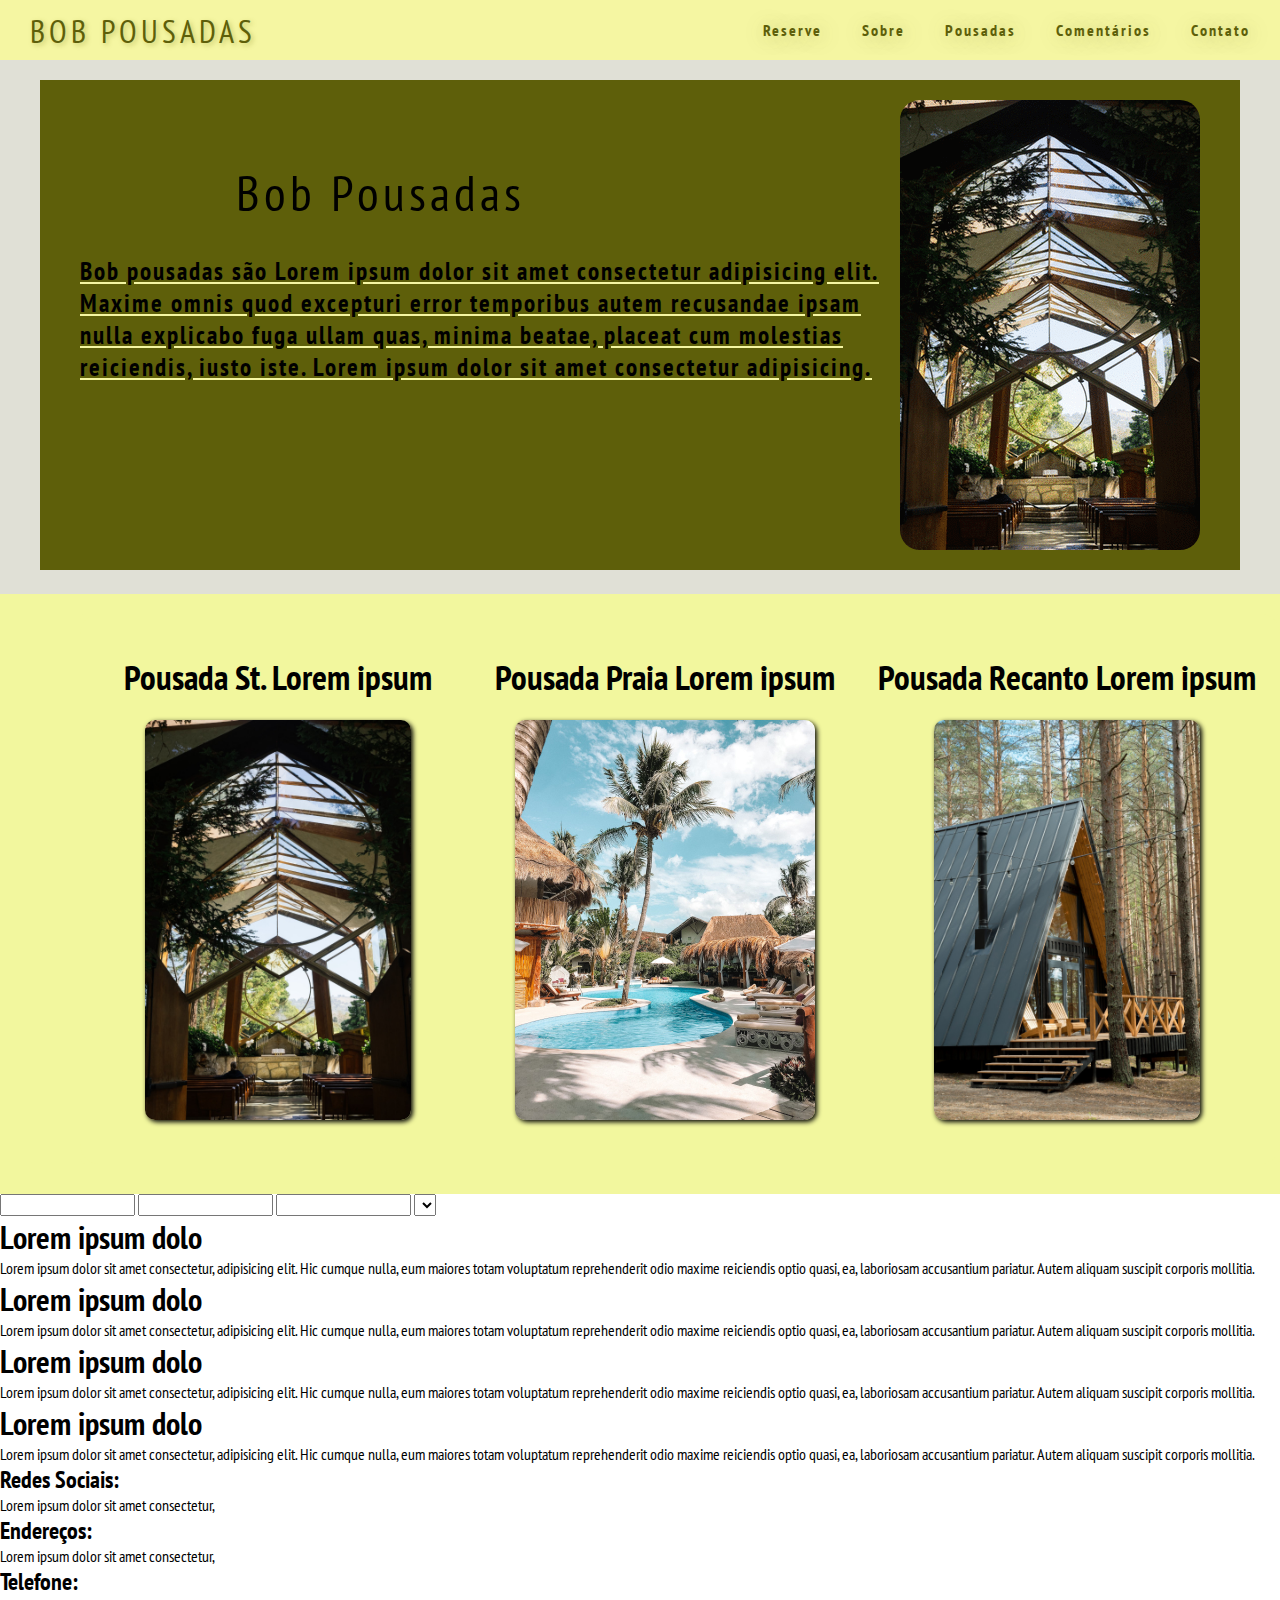
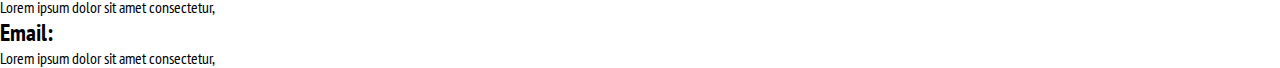
==== projetos/3.web-page-pousada/index.html @ eb2e187a "02/05" ====
<!DOCTYPE html>
<html lang="en">
<head>
    <meta charset="UTF-8">
    <meta name="viewport" content="width=device-width, initial-scale=1.0">
    <link rel="stylesheet" href="style.css">
    <link rel="icon" href="./images/icons8-cone-do-cão-64.png" type="image/png">
    <style>
        @import url('https://fonts.googleapis.com/css2?family=PT+Sans+Narrow&display=swap');
    </style>
    <title>Pousadas Bob</title>
</head>
<body>
    <div class="container">
        <header>
            <h1>Bob Pousadas</h1>
            <nav>
                <ul>
                    <li><a href="" class="areserva">Reserve</a></li>
                    <li><a href="" class="asobre">Sobre</a></li>
                    <li><a href="" class="apousada">Pousadas</a></li>
                    <li><a href="" class="acoment">Comentários</a></li>
                    <li><a href="" class="acontato">Contato</a></li>
                </ul>
            </nav>
        </header>

        <section class="about">
            <div class="content">
                <img src="./images/pousadas.gif" alt="">
                <h2>Bob Pousadas</h2>
                <p>Bob pousadas são Lorem ipsum dolor sit amet consectetur adipisicing elit. Maxime omnis quod excepturi error temporibus autem recusandae ipsam nulla explicabo fuga ullam quas, minima beatae, placeat cum molestias reiciendis, iusto iste. Lorem ipsum dolor sit amet consectetur adipisicing. </p>    
            </div>
        </section>
        
        <section class="places">

                    <div class="ftpousada">
                        <div class="ftsp1">
                            <h1>Pousada St. Lorem ipsum</h1>
                            <img class="ftsp" src="./images/pousada 1/5.jpg">
                        </div>
                        <div class="ftsp2">
                            <h1>Pousada Praia Lorem ipsum</h1>
                            <img class="ftsp" src="./images/pousada 2/2.jpg">
                        </div>
                        <div class="ftsp3">
                            <h1>Pousada Recanto Lorem ipsum</h1>
                            <img class="ftsp" src="./images/pousada 3/1.jpg">
                        </div>
                    </div>
                    <div class="infpousada">
                        <div class="inf pousada1">
                            <h1>St. Lorem ipsum</h1>
                            <p>Lorem ipsum dolor sit amet consectetur adipisicing elit. Nam deleniti dolorum ex, suscipit ipsam, illo porro possimus eos, obcaecati unde expedita natus at quidem numquam vero Lorem ipsum dolor sit amet consectetur adipisicing elit. 
                                <img  class= "ftinf" src="./images/pousada 1/3.jpg">
                            </p>
                        </div>
                        <div class="inf pousada2">
                            <h1>Praia Lorem ipsum</h1>
                            <p>Lorem ipsum dolor sit amet consectetur adipisicing elit. Nam deleniti dolorum ex, suscipit ipsam, illo porro possimus eos, obcaecati unde expedita natus at quidem numquam vero Lorem ipsum dolor sit amet consectetur adipisicing elit. <img  class= "ftinf" src="./images/pousada 2/1.jpg"></p>
                        </div>
                        <div class="inf pousada3">
                            <h1>Recanto Lorem ipsum </h1>
                            <p>Lorem ipsum dolor sit amet consectetur adipisicing elit. Nam deleniti dolorum ex, suscipit ipsam, illo porro possimus eos, obcaecati unde expedita natus at quidem numquam vero Lorem ipsum dolor sit amet consectetur adipisicing elit. <img  class= "ftinf" src="./images/pousada 3/5.jpg"></p>
                        </div>
                    </div>
        </section>





        <section class="formcontainer">
            <div>
                <form >
                    <input type="text">
                    <input type="text">
                    <input type="tel">
                    <select name="splaces" id="splaces">
                        
                    </select>
                </form>
            </div>
        </section>

        <article class="testimonial">
            <div><h1>Lorem ipsum dolo</h1><p>Lorem ipsum dolor sit amet consectetur, adipisicing elit. Hic cumque nulla, eum maiores totam voluptatum reprehenderit odio maxime reiciendis optio quasi, ea, laboriosam accusantium pariatur. Autem aliquam suscipit corporis mollitia.</p></div>
            <div><h1>Lorem ipsum dolo</h1><p>Lorem ipsum dolor sit amet consectetur, adipisicing elit. Hic cumque nulla, eum maiores totam voluptatum reprehenderit odio maxime reiciendis optio quasi, ea, laboriosam accusantium pariatur. Autem aliquam suscipit corporis mollitia.</p></div>
            <div><h1>Lorem ipsum dolo</h1><p>Lorem ipsum dolor sit amet consectetur, adipisicing elit. Hic cumque nulla, eum maiores totam voluptatum reprehenderit odio maxime reiciendis optio quasi, ea, laboriosam accusantium pariatur. Autem aliquam suscipit corporis mollitia.</p></div>
            <div><h1>Lorem ipsum dolo</h1><p>Lorem ipsum dolor sit amet consectetur, adipisicing elit. Hic cumque nulla, eum maiores totam voluptatum reprehenderit odio maxime reiciendis optio quasi, ea, laboriosam accusantium pariatur. Autem aliquam suscipit corporis mollitia.</p></div>
        </article>

        <footer class="contact">
            <div><h2>Redes Sociais:</h2><p>Lorem ipsum dolor sit amet consectetur,</p></div>
            <div><h2>Endereços:</h2><p>Lorem ipsum dolor sit amet consectetur,</p></div>
            <div><h2>Telefone:</h2><p>Lorem ipsum dolor sit amet consectetur,</p></div>
            <div><h2>Email:</h2><p>Lorem ipsum dolor sit amet consectetur,</p></div>
        </footer>
    </div>
    
</body>
</html>
---- projetos/3.web-page-pousada/style.css ----
*{
    font-family: 'PT Sans Narrow', sans-serif;
    margin: 0;
    padding: 0;
    box-sizing: border-box;
}

header{
    background-color: #F5F6A2;
    background-size: cover;
    height: 60px;
    color: #5e5f0a;
    position: sticky;
}
header h1{
    text-transform: uppercase;
    display: inline-block;
    position: absolute;
    padding: 10px 0;
    margin-left: 30px;
    font-weight: 400;
    letter-spacing: 4px;
    text-shadow: 2px 2px 5px rgba(124, 126, 21, 0.39);
}
header nav{
    display: inline-block;
    position: absolute;
    padding: 20px 0;
    right: 0;
    font-weight: bold;
}
header ul{
    display: flex;
    list-style-type: none;
    margin-right: 10px;
    letter-spacing: 2px;
    text-shadow: 2px 2px 20px rgba(103, 105, 25, 0.37);
}
header li{
    font-size: bold;
    margin: 0 20px;
}
header a{
    color: #5e5f0a;
    text-decoration: none;
    cursor: pointer;
}
header a:hover{
    color: black;
    text-shadow: 1px 1px 20px rgba(94, 94, 77, 0.925);
}


.about{
    padding: 20px;
    background-color: #e0e0d6;
    text-align: center;
}
.content{
    display: inline-block;
    width: 1200px;
    background-color: #5e5f0a;
    overflow: hidden;
    padding: 20px 40px;
}
.content img{
    float: right;
    border-radius: 20px;
}
.content h2{
    font-weight: 400;
    font-size: 50px;
    letter-spacing: 4px;
    max-width: 600px;
    margin-bottom: 30px;
    margin-top: 60px;
}
.content p{
    max-width: 800px;
    font-size: 25px;
    letter-spacing: 2px;
    font-weight: 550;
    text-align: left;
    text-decoration: underline #F5F6A2;

}






.places{
    background-color: #f2f79e;
    padding: 20px;
    position: relative;
    height: 600px;
}
.ftpousada{
    display: inline-block;
    background-color: #f2f79e;
    width: 1200px;
    position: absolute;
    z-index: 2;
    border-radius: 20px;
    transform: translate(5%);
    text-align: center;
}

.ftsp{
    height: 400px; 
    border-radius: 10px; box-shadow: 2px 2px 5px black;
}
.ftsp1{
    display: inline-block;
    margin: 40px;
}
.ftpousada h1{
    font-size: 35px;
    margin-bottom: 20px;
}

.ftsp2{
    display: inline-block;
    margin: 20px;
}
.ftsp3{
    display: inline-block;
    margin: 20px;
}
.ftpousada:hover{
    opacity: 0;
    transition: 0.5s;
}

.infpousada{
    display: inline-block;
    background-color:#f2f79e;
    z-index: 1;
    padding: 30px 0;
    width: 1200px;
    height: 550px;
    border-radius: 5px;
    position: absolute;
    transform: translate(5%);
    text-align: center;
}
.ftinf{
    height: 200px;
    margin-top: 30px;
    border-radius: 10px; box-shadow: 2px 2px 5px black;
}

.inf{
    display: inline-block;
    width: 30%;
    margin: 10px;
    position: absolute;
    top: 0;
}
.inf h1{
    font-size: 35px;
    margin-bottom: 40px;
}
.inf p{
    font-size: 25px;
    margin-bottom: 40px;
   
}
.pousada1{
    left: 20px;
}
.pousada2{
    transform: translateX(-50%);

}
.pousada3{
    right: 20px;
}
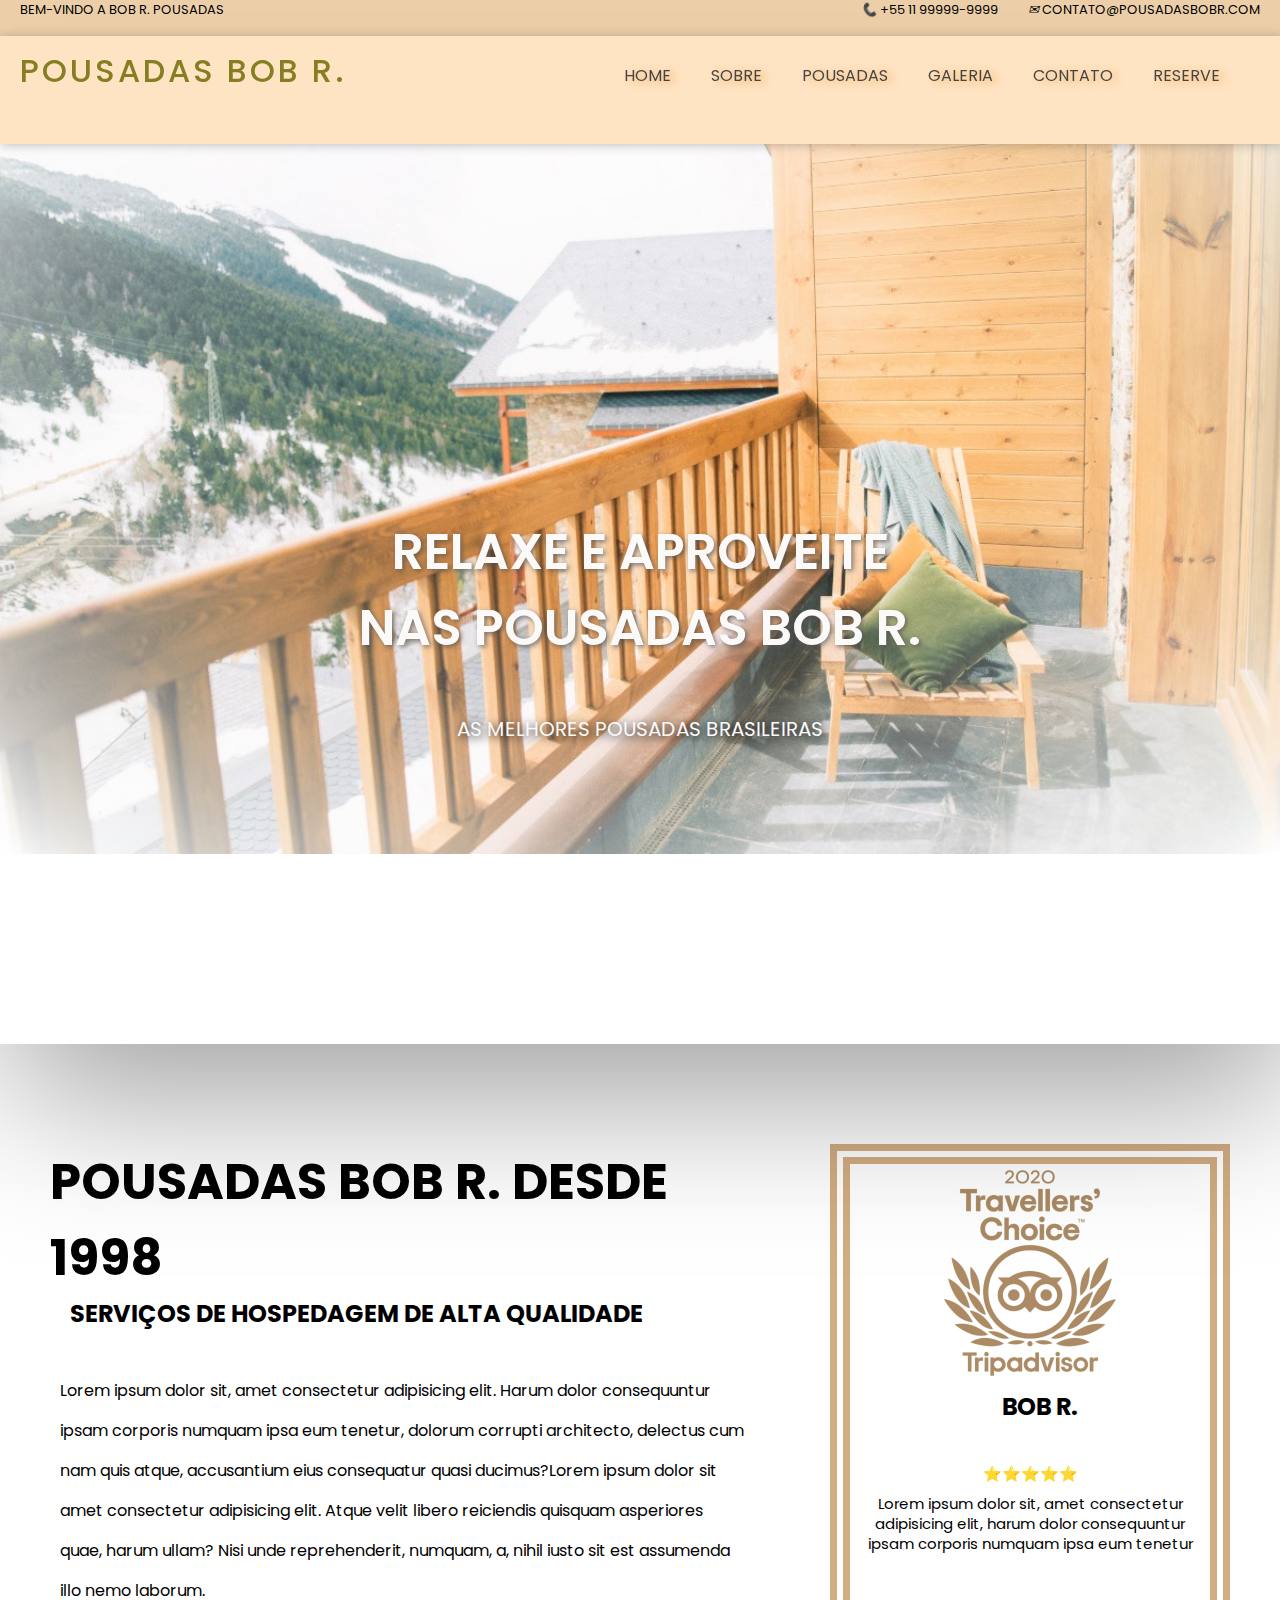
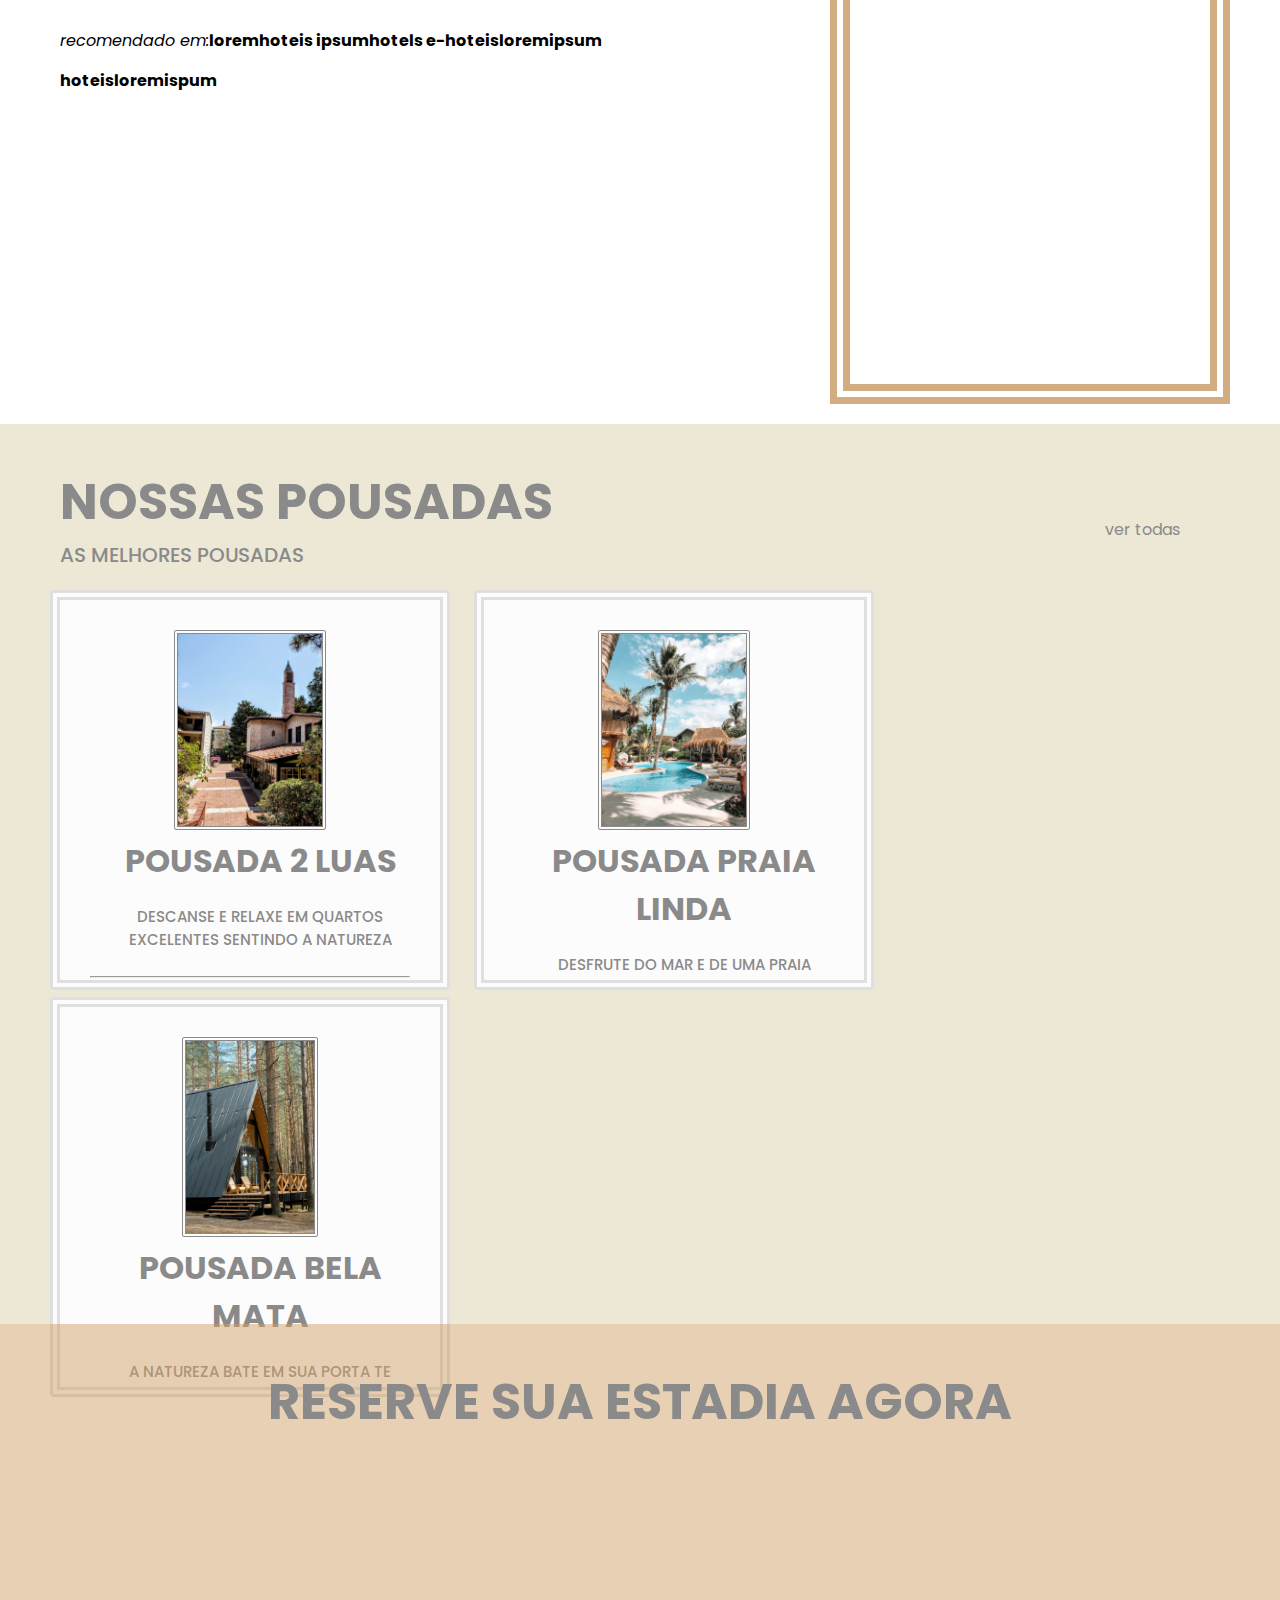
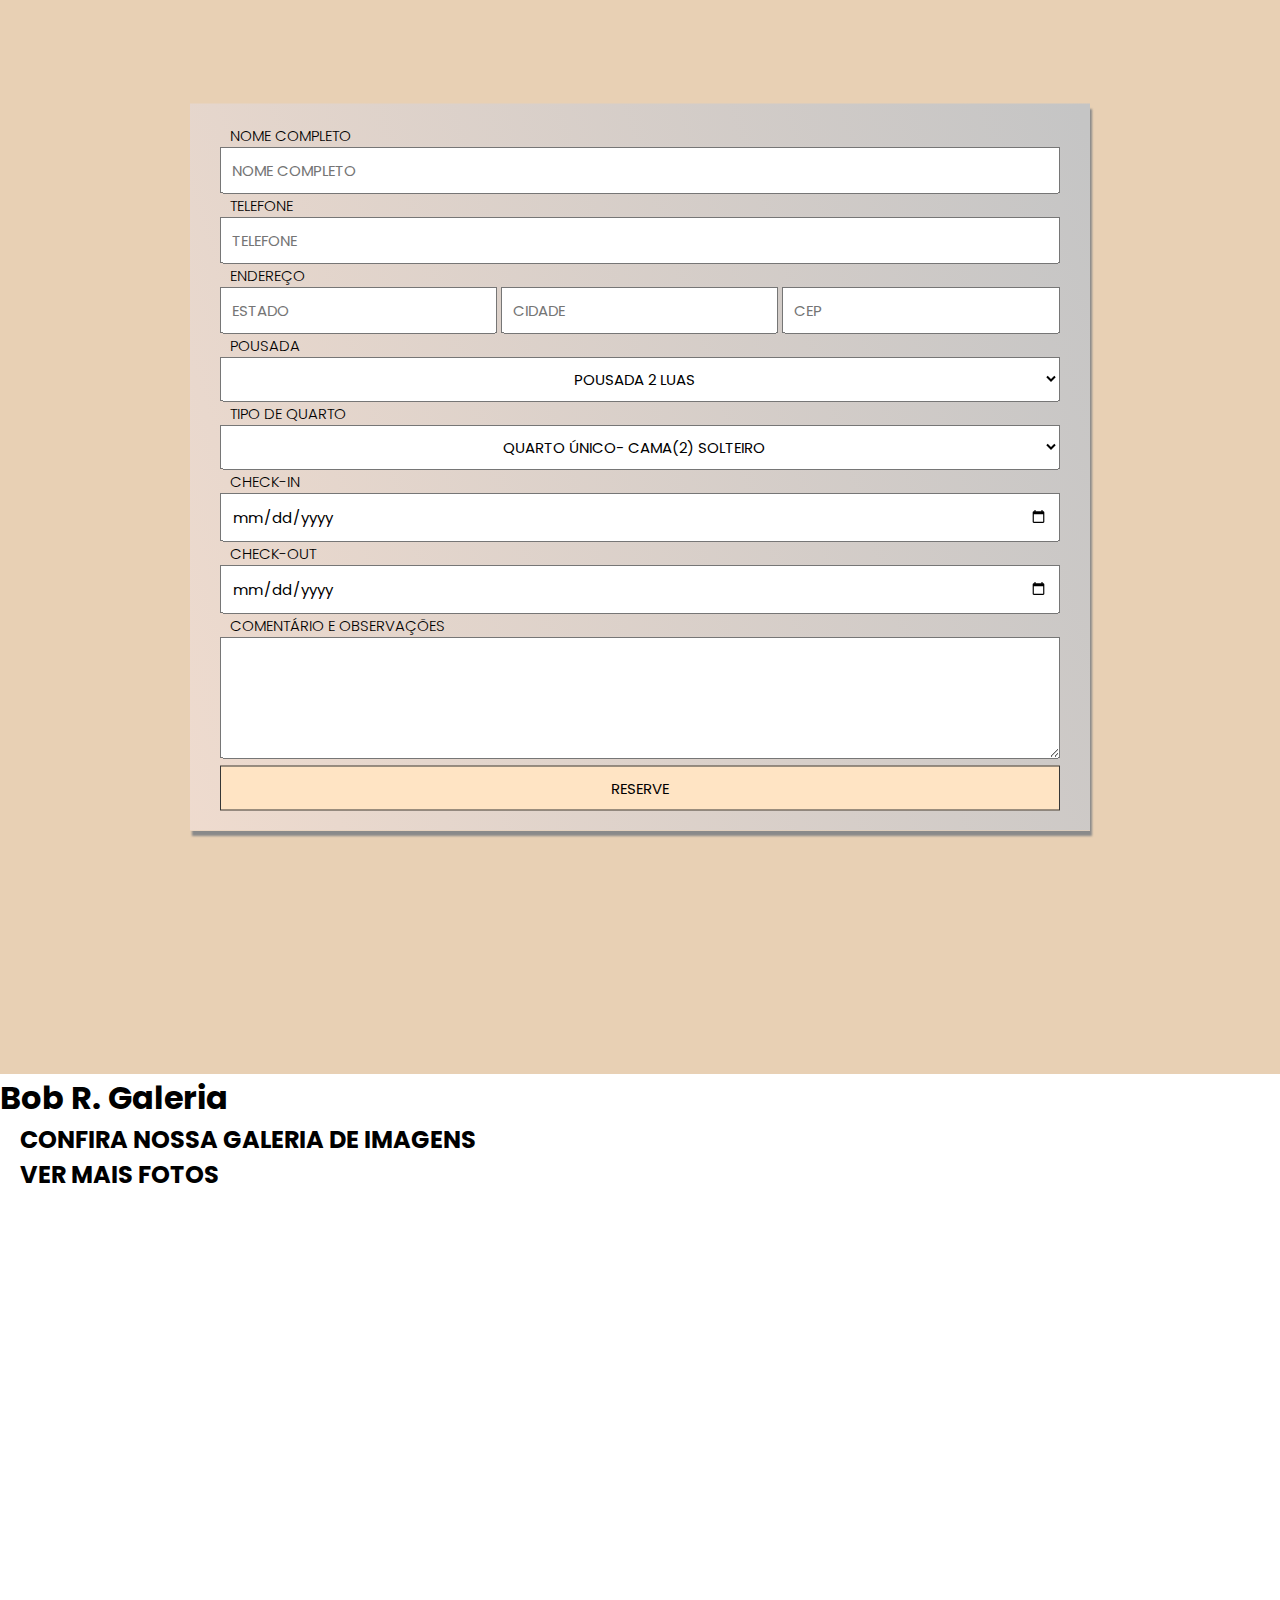
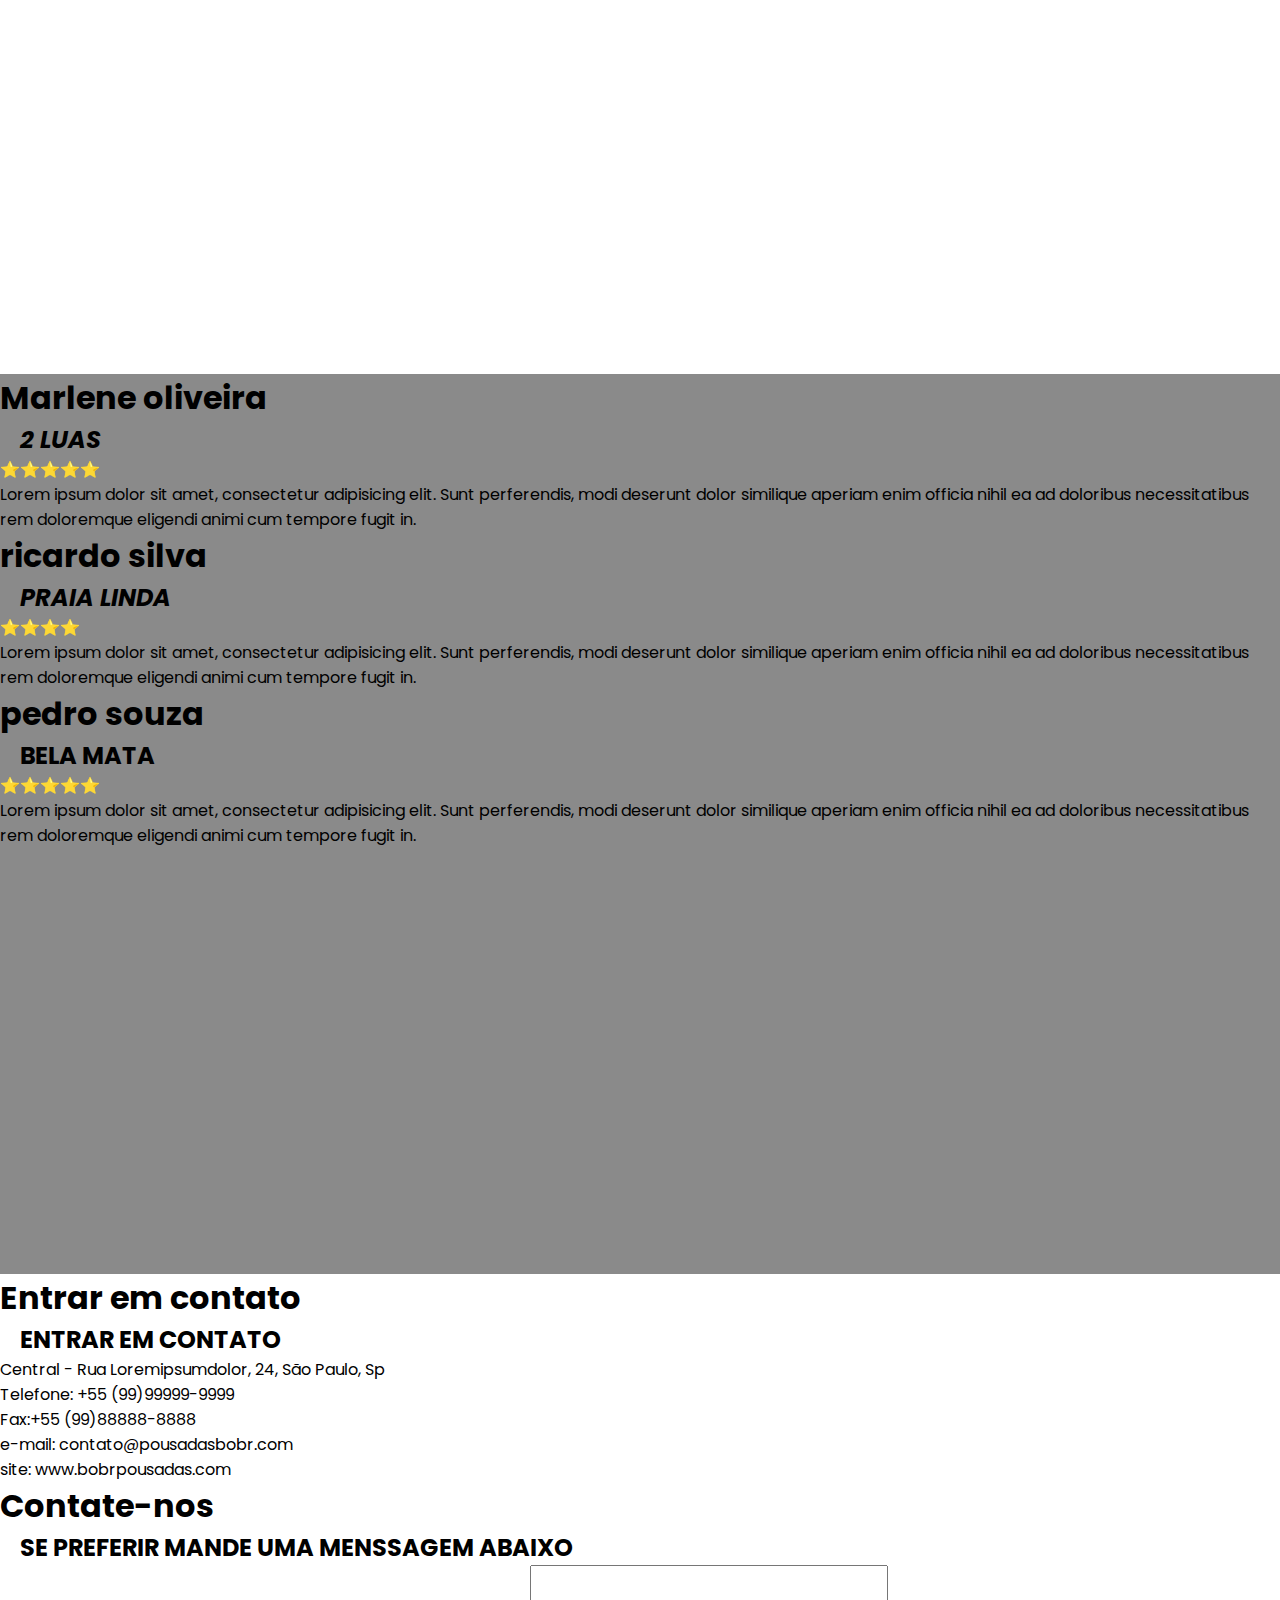
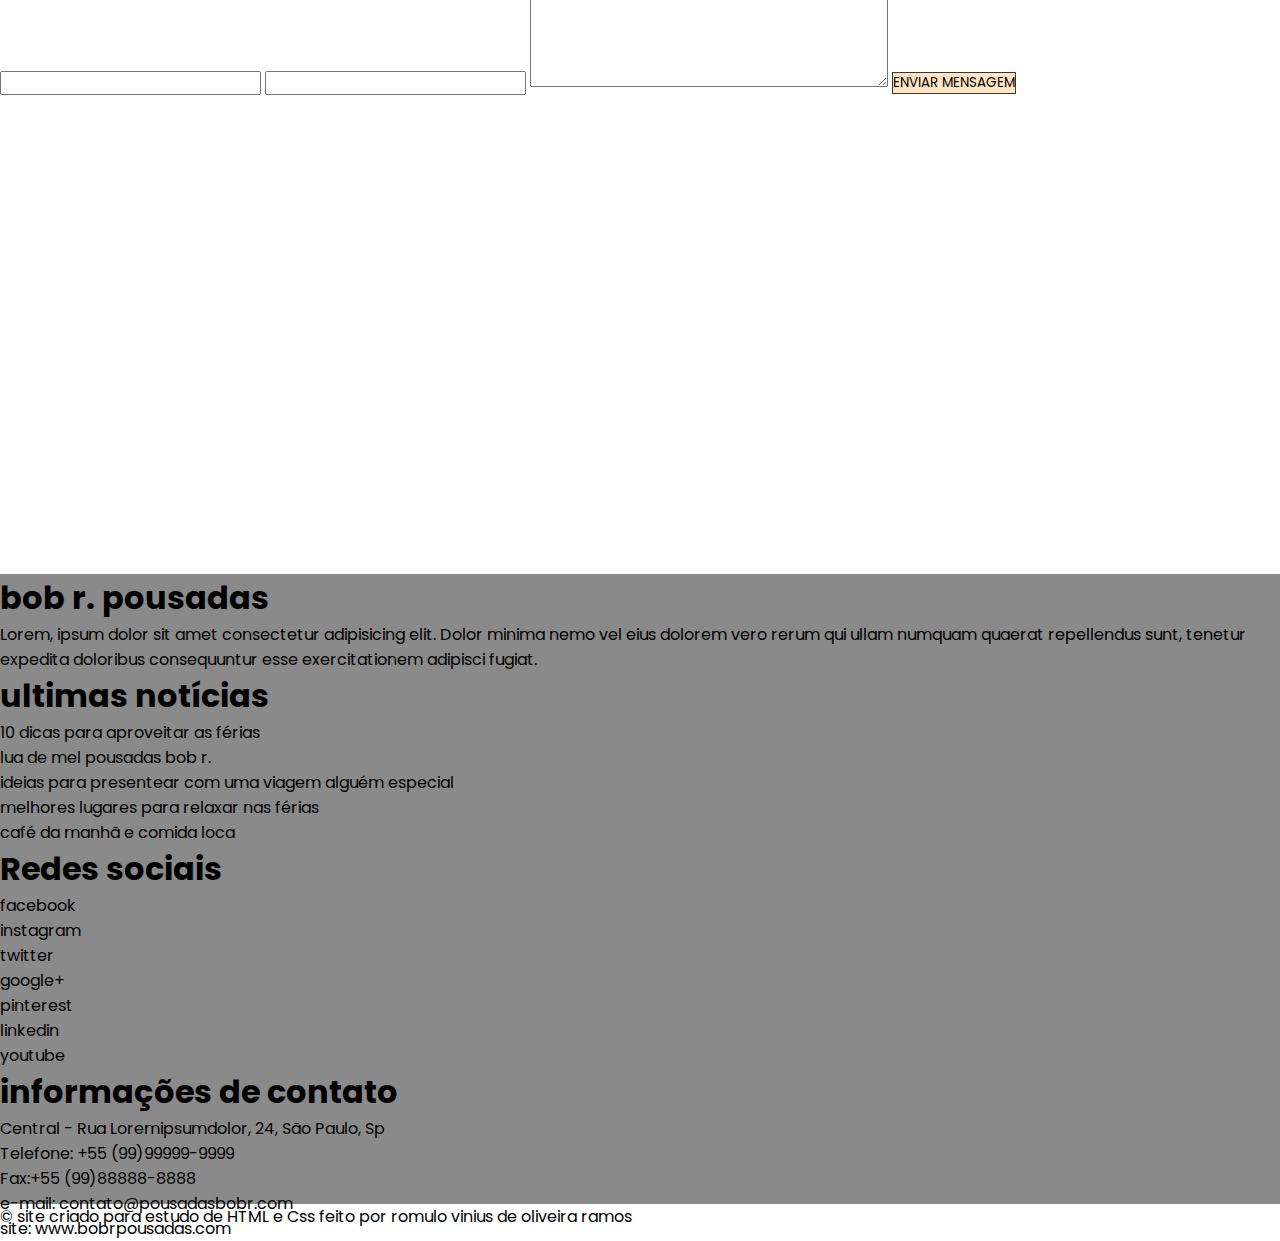
==== commit e26fdab4: "webpagepousada" ====
--- a/projetos/3.web-page-pousada/index.html
+++ b/projetos/3.web-page-pousada/index.html
@@ -2,102 +2,213 @@
 <html lang="en">
 <head>
     <meta charset="UTF-8">
+    <meta http-equiv="X-UA-Compatible" content="IE=edge">
     <meta name="viewport" content="width=device-width, initial-scale=1.0">
+    <title>Pousadas Bob R.</title>
+    <link rel="preconnect" href="https://fonts.googleapis.com">
+    <link rel="preconnect" href="https://fonts.gstatic.com" crossorigin>
+    <link href="https://fonts.googleapis.com/css2?family=PT+Sans+Narrow&family=Poppins:ital,wght@0,300;0,400;0,800;1,200&display=swap" rel="stylesheet">
     <link rel="stylesheet" href="style.css">
     <link rel="icon" href="./images/icons8-cone-do-cão-64.png" type="image/png">
-    <style>
-        @import url('https://fonts.googleapis.com/css2?family=PT+Sans+Narrow&display=swap');
-    </style>
-    <title>Pousadas Bob</title>
 </head>
 <body>
-    <div class="container">
-        <header>
-            <h1>Bob Pousadas</h1>
-            <nav>
-                <ul>
-                    <li><a href="" class="areserva">Reserve</a></li>
-                    <li><a href="" class="asobre">Sobre</a></li>
-                    <li><a href="" class="apousada">Pousadas</a></li>
-                    <li><a href="" class="acoment">Comentários</a></li>
-                    <li><a href="" class="acontato">Contato</a></li>
-                </ul>
-            </nav>
-        </header>
-
-        <section class="about">
-            <div class="content">
-                <img src="./images/pousadas.gif" alt="">
-                <h2>Bob Pousadas</h2>
-                <p>Bob pousadas são Lorem ipsum dolor sit amet consectetur adipisicing elit. Maxime omnis quod excepturi error temporibus autem recusandae ipsam nulla explicabo fuga ullam quas, minima beatae, placeat cum molestias reiciendis, iusto iste. Lorem ipsum dolor sit amet consectetur adipisicing. </p>    
-            </div>
-        </section>
-        
-        <section class="places">
-
-                    <div class="ftpousada">
-                        <div class="ftsp1">
-                            <h1>Pousada St. Lorem ipsum</h1>
-                            <img class="ftsp" src="./images/pousada 1/5.jpg">
-                        </div>
-                        <div class="ftsp2">
-                            <h1>Pousada Praia Lorem ipsum</h1>
-                            <img class="ftsp" src="./images/pousada 2/2.jpg">
-                        </div>
-                        <div class="ftsp3">
-                            <h1>Pousada Recanto Lorem ipsum</h1>
-                            <img class="ftsp" src="./images/pousada 3/1.jpg">
-                        </div>
-                    </div>
-                    <div class="infpousada">
-                        <div class="inf pousada1">
-                            <h1>St. Lorem ipsum</h1>
-                            <p>Lorem ipsum dolor sit amet consectetur adipisicing elit. Nam deleniti dolorum ex, suscipit ipsam, illo porro possimus eos, obcaecati unde expedita natus at quidem numquam vero Lorem ipsum dolor sit amet consectetur adipisicing elit. 
-                                <img  class= "ftinf" src="./images/pousada 1/3.jpg">
-                            </p>
-                        </div>
-                        <div class="inf pousada2">
-                            <h1>Praia Lorem ipsum</h1>
-                            <p>Lorem ipsum dolor sit amet consectetur adipisicing elit. Nam deleniti dolorum ex, suscipit ipsam, illo porro possimus eos, obcaecati unde expedita natus at quidem numquam vero Lorem ipsum dolor sit amet consectetur adipisicing elit. <img  class= "ftinf" src="./images/pousada 2/1.jpg"></p>
-                        </div>
-                        <div class="inf pousada3">
-                            <h1>Recanto Lorem ipsum </h1>
-                            <p>Lorem ipsum dolor sit amet consectetur adipisicing elit. Nam deleniti dolorum ex, suscipit ipsam, illo porro possimus eos, obcaecati unde expedita natus at quidem numquam vero Lorem ipsum dolor sit amet consectetur adipisicing elit. <img  class= "ftinf" src="./images/pousada 3/5.jpg"></p>
-                        </div>
-                    </div>
-        </section>
-
-
-
-
-
-        <section class="formcontainer">
-            <div>
-                <form >
-                    <input type="text">
-                    <input type="text">
-                    <input type="tel">
-                    <select name="splaces" id="splaces">
-                        
-                    </select>
-                </form>
-            </div>
-        </section>
-
-        <article class="testimonial">
-            <div><h1>Lorem ipsum dolo</h1><p>Lorem ipsum dolor sit amet consectetur, adipisicing elit. Hic cumque nulla, eum maiores totam voluptatum reprehenderit odio maxime reiciendis optio quasi, ea, laboriosam accusantium pariatur. Autem aliquam suscipit corporis mollitia.</p></div>
-            <div><h1>Lorem ipsum dolo</h1><p>Lorem ipsum dolor sit amet consectetur, adipisicing elit. Hic cumque nulla, eum maiores totam voluptatum reprehenderit odio maxime reiciendis optio quasi, ea, laboriosam accusantium pariatur. Autem aliquam suscipit corporis mollitia.</p></div>
-            <div><h1>Lorem ipsum dolo</h1><p>Lorem ipsum dolor sit amet consectetur, adipisicing elit. Hic cumque nulla, eum maiores totam voluptatum reprehenderit odio maxime reiciendis optio quasi, ea, laboriosam accusantium pariatur. Autem aliquam suscipit corporis mollitia.</p></div>
-            <div><h1>Lorem ipsum dolo</h1><p>Lorem ipsum dolor sit amet consectetur, adipisicing elit. Hic cumque nulla, eum maiores totam voluptatum reprehenderit odio maxime reiciendis optio quasi, ea, laboriosam accusantium pariatur. Autem aliquam suscipit corporis mollitia.</p></div>
-        </article>
-
-        <footer class="contact">
-            <div><h2>Redes Sociais:</h2><p>Lorem ipsum dolor sit amet consectetur,</p></div>
-            <div><h2>Endereços:</h2><p>Lorem ipsum dolor sit amet consectetur,</p></div>
-            <div><h2>Telefone:</h2><p>Lorem ipsum dolor sit amet consectetur,</p></div>
-            <div><h2>Email:</h2><p>Lorem ipsum dolor sit amet consectetur,</p></div>
-        </footer>
+    <div class="topbar">
+        <p class="tbmsg">bem-vindo a bob r. pousadas</p>
+        <p class="tbtel"><i>&#x1F4DE;</i> +55 11 99999-9999</p>
+        <p class="tbemail"><i>✉</i> contato@pousadasbobr.com</p>
     </div>
-    
+    <header>
+        <h1>Pousadas Bob R.</h1>
+        <nav>
+            <ul>
+                <li>Home</li>
+                <li>Sobre</li>
+                <li>Pousadas</li>
+                <li>Galeria</li>
+                <li>Contato</li>
+                <li>Reserve</li>
+            </ul>
+        </nav>
+    </header>
+
+    <section class="home" >
+        <h1>relaxe e aproveite nas pousadas bob r.</h1>
+        <p>as melhores pousadas brasileiras</p>
+    </section>
+
+    <section class="sobre">
+        <div class="container">
+            <h1>Pousadas Bob R. Desde 1998</h1>
+            <h2>Serviços de hospedagem de alta qualidade</h2>
+            <p>Lorem ipsum dolor sit, amet consectetur adipisicing elit. Harum dolor consequuntur ipsam corporis numquam ipsa eum tenetur, dolorum corrupti architecto, delectus cum nam quis atque, accusantium eius consequatur quasi ducimus?Lorem ipsum dolor sit amet consectetur adipisicing elit. Atque velit libero reiciendis quisquam asperiores quae, harum ullam? Nisi unde reprehenderit, numquam, a, nihil iusto sit est assumenda illo nemo laborum.</p>
+            <p><em>recomendado em:</em><b>loremhoteis ipsumhotels e-hoteisloremipsum hoteisloremispum</b></p>
+        </div>
+        <div class="certf">
+            <img src="./images/certif.png" >
+            <h2>Bob R.</h2>
+            <p>⭐⭐⭐⭐⭐</p>
+            <p>Lorem ipsum dolor sit, amet consectetur adipisicing elit, harum dolor consequuntur ipsam corporis numquam ipsa eum tenetur
+            </p>
+        </div>
+    </section>
+
+    <section class="pousadas">
+        <div class="selection-title">
+            <h1>nossas pousadas</h1>
+            <h2>as melhores pousadas</h2>
+            <p>ver todas</p>
+        </div>
+        <div class="pousada p1">
+            <img src="./images/pousada 1/1.jpg" alt="">
+            <h1>pousada 2 luas</h1>
+            <h2>Descanse e relaxe em quartos excelentes sentindo a natureza</h2>
+            <br>
+            <hr>
+            
+        </div>
+        <div class="pousada p2">
+            <img src="./images/pousada 2/2.jpg" alt="">
+            <h1>pousada praia linda</h1>
+            <h2>desfrute do mar e de uma praia maravilhosa a poucos passos de distancia</h2>
+            <hr>
+        </div>
+        <div class="pousada p3">
+            <img src="./images/pousada 3/1.jpg" alt="">
+            <h1>pousada bela mata</h1>
+            <h2>a natureza bate em sua porta te chamando para relaxar nessa pousada maravilhosa</h2>
+            <hr>
+        </div>
+    </section>
+
+    <section class="reserve">
+        <h1>reserve sua estadia agora</h1>
+        <form action="">
+            <h3>nome completo</h3>
+            <input type="text" placeholder="NOME COMPLETO">
+            <h3>telefone</h3>
+            <input type="text" placeholder="TELEFONE" >
+            <h3>endereço</h3>
+            <input class="end" type="text" placeholder="ESTADO">
+            <input class="end" type="text" placeholder="CIDADE">
+            <input class="end" type="text" placeholder="CEP">
+            <h3>pousada</h3>
+            <select name="spousadas" id="spousadas">
+                <option value="p2l">POUSADA 2 LUAS</option>
+                <option value="ppl">POUSADA PRAIA LINDA</option>
+                <option value="pbm">POUSADA BELA MATA</option>
+            </select>
+            <h3>tipo de quarto</h3>
+            <select name="squartos" id="squartos">
+                <option value="qu">QUARTO ÚNICO-  CAMA(2) SOLTEIRO</option>
+                <option value="qc">QUARTO ÚNICO-  CAMA(1) CASAL</option>
+                <option value="qu2">2 QUARTOS -  CAMA(1) SOLTEIRO</option>
+                <option value="qcd">QUARTO DELUX-  CAMA(1) CASAL</option>
+            </select>
+            <h3>check-in</h3>
+            <input type="date">
+            <h3>check-out</h3>
+            <input type="date">
+            <h3>comentário e observações</h3>
+            <textarea name="" id="" cols="30" rows="6"></textarea>
+            <input type="submit" value="RESERVE">
+        </form>
+    </section>
+
+    <section class="galeria">
+        <h1>Bob R. Galeria</h1>
+        <h2>confira nossa galeria de imagens</h2>
+        <h2>ver mais fotos</h2>
+        <div class="rowgaleria">
+
+        </div>
+    </section>
+
+    <article>
+        <div class="testimonial t1">
+            <h1>Marlene oliveira</h1>
+            <h2><em>2 luas</em></h2>
+            <p>⭐⭐⭐⭐⭐</p>
+            <p>Lorem ipsum dolor sit amet, consectetur adipisicing elit. Sunt perferendis, modi deserunt dolor similique aperiam enim officia nihil ea ad doloribus necessitatibus rem doloremque eligendi animi cum tempore fugit in.</p>        
+        </div>
+        <div class="testimonial t2">
+            <h1>ricardo silva</h1>
+            <h2><em>praia linda</em></h2>
+            <p>⭐⭐⭐⭐</p>
+            <p>Lorem ipsum dolor sit amet, consectetur adipisicing elit. Sunt perferendis, modi deserunt dolor similique aperiam enim officia nihil ea ad doloribus necessitatibus rem doloremque eligendi animi cum tempore fugit in.</p>
+
+        </div>
+        <div class="testimonial t3">
+            <h1>pedro souza</h1>
+            <h2>bela mata</h2>
+            <p>⭐⭐⭐⭐⭐</p>
+            <p>Lorem ipsum dolor sit amet, consectetur adipisicing elit. Sunt perferendis, modi deserunt dolor similique aperiam enim officia nihil ea ad doloribus necessitatibus rem doloremque eligendi animi cum tempore fugit in.</p>
+        </div>
+    </article>
+
+    <section class="contato">
+        <div class="col-contact1">
+            <h1>Entrar em contato</h1>
+            <h2>entrar em contato</h2>
+            <ul>
+                <li>Central - Rua Loremipsumdolor, 24, São Paulo, Sp</li>
+                <li>Telefone: +55 (99)99999-9999</li>
+                <li>Fax:+55 (99)88888-8888 </li>
+                <li>e-mail: contato@pousadasbobr.com</li>
+                <li>site: www.bobrpousadas.com</li>
+            </ul>
+        </div>
+        <div class="col-contact2" >
+            <h1>Contate-nos</h1>
+            <h2>se preferir mande uma menssagem abaixo</h2>
+            <form >
+                <input type="text">
+                <input type="text">
+                <textarea name="" id="" cols="30" rows="6"></textarea>
+                <input type="submit" value="ENVIAR MENSAGEM">
+            </form>
+        </div>
+    </section>
+
+    <footer>
+        <div class="fsobre">
+            <h1>bob r. pousadas</h1>
+            <p>Lorem, ipsum dolor sit amet consectetur adipisicing elit. Dolor minima nemo vel eius dolorem vero rerum qui ullam numquam quaerat repellendus sunt, tenetur expedita doloribus consequuntur esse exercitationem adipisci fugiat.</p>
+        </div>
+        <div class="fnoticias">
+            <h1>ultimas notícias</h1>
+            <ul>
+                <li>10 dicas para aproveitar as férias</li>
+                <li>lua de mel pousadas bob r.</li>
+                <li>ideias para presentear com uma viagem alguém especial</li>
+                <li>melhores lugares para relaxar nas férias</li>
+                <li>café da manhã e comida loca</li>
+            </ul>
+        </div>
+        <div class="flinks">
+            <h1>Redes sociais</h1>
+            <ul>
+                <li>facebook</li>
+                <li>instagram</li>
+                <li>twitter</li>
+                <li>google+</li>
+                <li>pinterest</li>
+                <li>linkedin</li>
+                <li>youtube</li>
+            </ul>
+        </div>
+        <div class="fcontato">
+            <h1>informações de contato</h1>
+            <ul>
+                <li>Central - Rua Loremipsumdolor, 24, São Paulo, Sp</li>
+                <li>Telefone: +55 (99)99999-9999</li>
+                <li>Fax:+55 (99)88888-8888 </li>
+                <li>e-mail: contato@pousadasbobr.com</li>
+                <li>site: www.bobrpousadas.com</li>
+            </ul>
+        </div>
+    </footer>
+    <div class="subfooter">
+        <p>© site criado para estudo de HTML e Css feito por romulo vinius de oliveira ramos</p>
+    </div>
 </body>
 </html>--- a/projetos/3.web-page-pousada/style.css
+++ b/projetos/3.web-page-pousada/style.css
@@ -1,179 +1,282 @@
 *{
-    font-family: 'PT Sans Narrow', sans-serif;
     margin: 0;
     padding: 0;
+    font-family: 'Poppins', sans-serif;
     box-sizing: border-box;
 }
-
+/*BARRA EM CIMA*/
+.topbar {
+    text-transform: uppercase;
+    font-size: small;
+    background-color: rgb(236, 207, 169);
+    width: 100%;
+    height: 4vh;
+
+}
+.topbar p{
+    position: absolute;
+    right: 0;
+}
+.topbar .tbmsg{
+    left: 0;
+    margin-left: 20px;
+}
+.topbar .tbtel{
+    right: +22%;
+}
+.topbar .tbemail{
+    margin-right: 20px;
+}
+
+/*HEADER*/
 header{
-    background-color: #F5F6A2;
-    background-size: cover;
-    height: 60px;
-    color: #5e5f0a;
+    display: flex;
     position: sticky;
+    background-color: bisque;
+    top: 0;
+    height: 12vh;
+    text-transform: uppercase;
+    z-index: 10;
+    box-shadow: 1px 1px 10px #0000003f;
 }
 header h1{
-    text-transform: uppercase;
-    display: inline-block;
-    position: absolute;
-    padding: 10px 0;
-    margin-left: 30px;
-    font-weight: 400;
-    letter-spacing: 4px;
-    text-shadow: 2px 2px 5px rgba(124, 126, 21, 0.39);
-}
-header nav{
-    display: inline-block;
-    position: absolute;
-    padding: 20px 0;
-    right: 0;
-    font-weight: bold;
+    color: rgb(133, 126, 34);
+    font-weight: 500;
+    letter-spacing: 3px;
+    margin-left: 20px;
+    position: absolute;
+    top: 10%;
+    cursor: pointer;
 }
 header ul{
     display: flex;
-    list-style-type: none;
-    margin-right: 10px;
-    letter-spacing: 2px;
-    text-shadow: 2px 2px 20px rgba(103, 105, 25, 0.37);
+    list-style: none;
+    position: absolute;
+    right: 0;
+    top: 25%;
+    margin-right: 20px;
 }
 header li{
-    font-size: bold;
-    margin: 0 20px;
-}
-header a{
-    color: #5e5f0a;
-    text-decoration: none;
-    cursor: pointer;
-}
-header a:hover{
+    color: #454545;
+    text-shadow: 5px 2px 10px rgb(235, 168, 82);
+    margin-right: 40px;
+}
+header li:hover{
+    cursor: pointer;
+    color: rgb(133, 126, 34);
+    opacity: 0.7;
+    transition: 1s;
+}
+
+/*section home*/
+.home{
+    background-image: url(./images/backgroundhome.jpg);
+    background-repeat: no-repeat;
+    background-size: cover;
+    background-size: 100%;
+    background-attachment: fixed;
+    height: 100vh;
+    position: relative;
+    text-transform: uppercase;
+    box-shadow: 10px 50px 150px rgba(0, 0, 0, 0.384);
+}
+.home h1{
+    color: #fcf9f9;
+    text-shadow: 2px 2px 5px #535353c0;
+    font-weight: 600;
+    font-size: 50px;
+    text-align: center;
+    height: 160px;
+    width: 600px;
+    position: absolute;
+    top: 50%;
+    left: 50%;
+    transform: translate(-50%, -50%);
+}
+.home p{
+    color: #fafafa;
+    text-shadow: 2px 2px 10px rgb(0, 0, 0);
+    font-size: 20px;
+    position: absolute;
+    top: 65%;
+    left: 50%;
+    transform: translate(-50%, -50%);
+}
+
+/*section sobre*/
+.sobre  {
+    height: 100vh;
+    width: 100%;
+    margin-top: 80px;
+    padding: 20px 50px;
+}
+.sobre h1, h2{
+    text-transform: uppercase;
+}
+.sobre h1{
+    font-size: 50px;
+}
+.sobre h2{
+    margin-bottom: 40px;
+}
+.sobre p{
+    line-height: 40px;
+    margin: 10px;
+}
+.sobre div{
+    display: inline-block;
+    height: 100%;
+}
+.sobre .container{
+    width: 55vw;
+    float: left;
+}
+.sobre .certf{
+    float: right;
+    text-align: center;
+    margin-left: 40px;
+    width: 400px;
+    border: double 20px rgba(197, 148, 92, 0.767);
+}
+.sobre .certf p{
+    
+    line-height: 20px;
+    font-size: 15px ;
+}
+
+/*section pousadas*/
+.pousadas{
+    height: 100vh;
+    color: #8a8a8a;
+    padding: 40px;
+    background-color: #ece8d5;
+}
+.pousadas h1, h2{
+    text-transform: uppercase;
+    margin-left: 20px;
+}
+.selection-title{
+    position: relative;
+    width: 100%;
+    margin-bottom: 20px;
+}
+.selection-title h1{
+    font-size: 50px;
+}
+.selection-title h2{
+    font-size: 20px;
+    font-weight: 500;
+}
+.selection-title p{
+    position: absolute;
+    top: 50%;
+    right: 5%;
+}
+.pousada{
+    background-color: #fcfcfc;
+    padding: 30px;
+    overflow: hidden;
+    width: 400px;
+    display: inline-block;
+    text-align: center;
+    height: 400px;
+    margin: 0 10px;
+    border: double 10px;
+    border-color: #dfdfdf;
+    border-radius: 4px;
+}
+.pousada img{
+    height: 200px;
+    border: double 4px;
+    border-radius: 2px;
+}
+.pousada h2{
+    font-size: 15px;
+    font-weight: 500;
+}
+.pousada h1{
+    margin-bottom: 20px;
+}
+.pousada:hover{
+    cursor: pointer;
+    opacity: 0.8;
+}
+
+/*section reserve*/
+.reserve{
+    background-color: rgba(207, 159, 101, 0.486);
+    position: relative;
+    padding: 40px 0;
+    height: 150vh;
+    color:#8a8a8a;
+    text-transform: uppercase;
+    text-align: center;
+}
+.reserve h1{
+    font-size: 50px;
+}
+.reserve h3{
     color: black;
-    text-shadow: 1px 1px 20px rgba(94, 94, 77, 0.925);
-}
-
-
-.about{
-    padding: 20px;
-    background-color: #e0e0d6;
-    text-align: center;
-}
-.content{
-    display: inline-block;
-    width: 1200px;
-    background-color: #5e5f0a;
-    overflow: hidden;
-    padding: 20px 40px;
-}
-.content img{
-    float: right;
-    border-radius: 20px;
-}
-.content h2{
-    font-weight: 400;
-    font-size: 50px;
-    letter-spacing: 4px;
-    max-width: 600px;
-    margin-bottom: 30px;
-    margin-top: 60px;
-}
-.content p{
-    max-width: 800px;
-    font-size: 25px;
-    letter-spacing: 2px;
-    font-weight: 550;
+    font-size: 15px;
+    font-weight: 300;
+    margin-left: 10px;
+}
+.reserve form{
+    background-image: linear-gradient(72deg, #f0ded6c4 1%, rgb(197, 197, 197) 99%);
+    box-shadow: 2px 5px 2px ;
     text-align: left;
-    text-decoration: underline #F5F6A2;
-
-}
-
-
-
-
-
-
-.places{
-    background-color: #f2f79e;
-    padding: 20px;
-    position: relative;
-    height: 600px;
-}
-.ftpousada{
-    display: inline-block;
-    background-color: #f2f79e;
-    width: 1200px;
-    position: absolute;
-    z-index: 2;
-    border-radius: 20px;
-    transform: translate(5%);
-    text-align: center;
-}
-
-.ftsp{
-    height: 400px; 
-    border-radius: 10px; box-shadow: 2px 2px 5px black;
-}
-.ftsp1{
-    display: inline-block;
-    margin: 40px;
-}
-.ftpousada h1{
-    font-size: 35px;
-    margin-bottom: 20px;
-}
-
-.ftsp2{
-    display: inline-block;
-    margin: 20px;
-}
-.ftsp3{
-    display: inline-block;
-    margin: 20px;
-}
-.ftpousada:hover{
-    opacity: 0;
-    transition: 0.5s;
-}
-
-.infpousada{
-    display: inline-block;
-    background-color:#f2f79e;
-    z-index: 1;
-    padding: 30px 0;
-    width: 1200px;
-    height: 550px;
-    border-radius: 5px;
-    position: absolute;
-    transform: translate(5%);
-    text-align: center;
-}
-.ftinf{
-    height: 200px;
-    margin-top: 30px;
-    border-radius: 10px; box-shadow: 2px 2px 5px black;
-}
-
-.inf{
-    display: inline-block;
-    width: 30%;
-    margin: 10px;
-    position: absolute;
-    top: 0;
-}
-.inf h1{
-    font-size: 35px;
-    margin-bottom: 40px;
-}
-.inf p{
-    font-size: 25px;
-    margin-bottom: 40px;
-   
-}
-.pousada1{
-    left: 20px;
-}
-.pousada2{
-    transform: translateX(-50%);
-
-}
-.pousada3{
-    right: 20px;
+    position: absolute;
+    padding: 20px 30px;
+    top: 55%;
+    left: 50%;
+    transform: translate(-50%, -50%);
+    width: 900px;
+}
+.reserve input{
+    font-size: 15px;
+    width: 100%;
+    padding: 10px;
+    margin: 0;
+}
+.reserve select{
+    font-size: 15px;
+    width: 100%;
+    padding: 10px;
+    text-align: center;
+}
+.reserve .end{
+    width: 33%;
+}
+.reserve textarea{
+    width: 100%;
+}
+input[type="submit"]{
+    background-color: bisque;
+    border: solid 1px #363636;
+}
+input[type="submit"]:hover{
+    cursor: pointer;
+    background-color: rgb(185, 140, 84);
+}
+
+/*section galeria*/
+.galeria{
+    height: 100vh;
+}
+
+/*section article*/
+article{
+    height: 100vh;
+    background-color: #8a8a8a;
+}
+
+/*section contato*/
+.contato{
+    height: 100vh;
+}
+
+/*section footer*/
+footer{
+    height: 70vh;
+    background-color: #8a8a8a;
 }